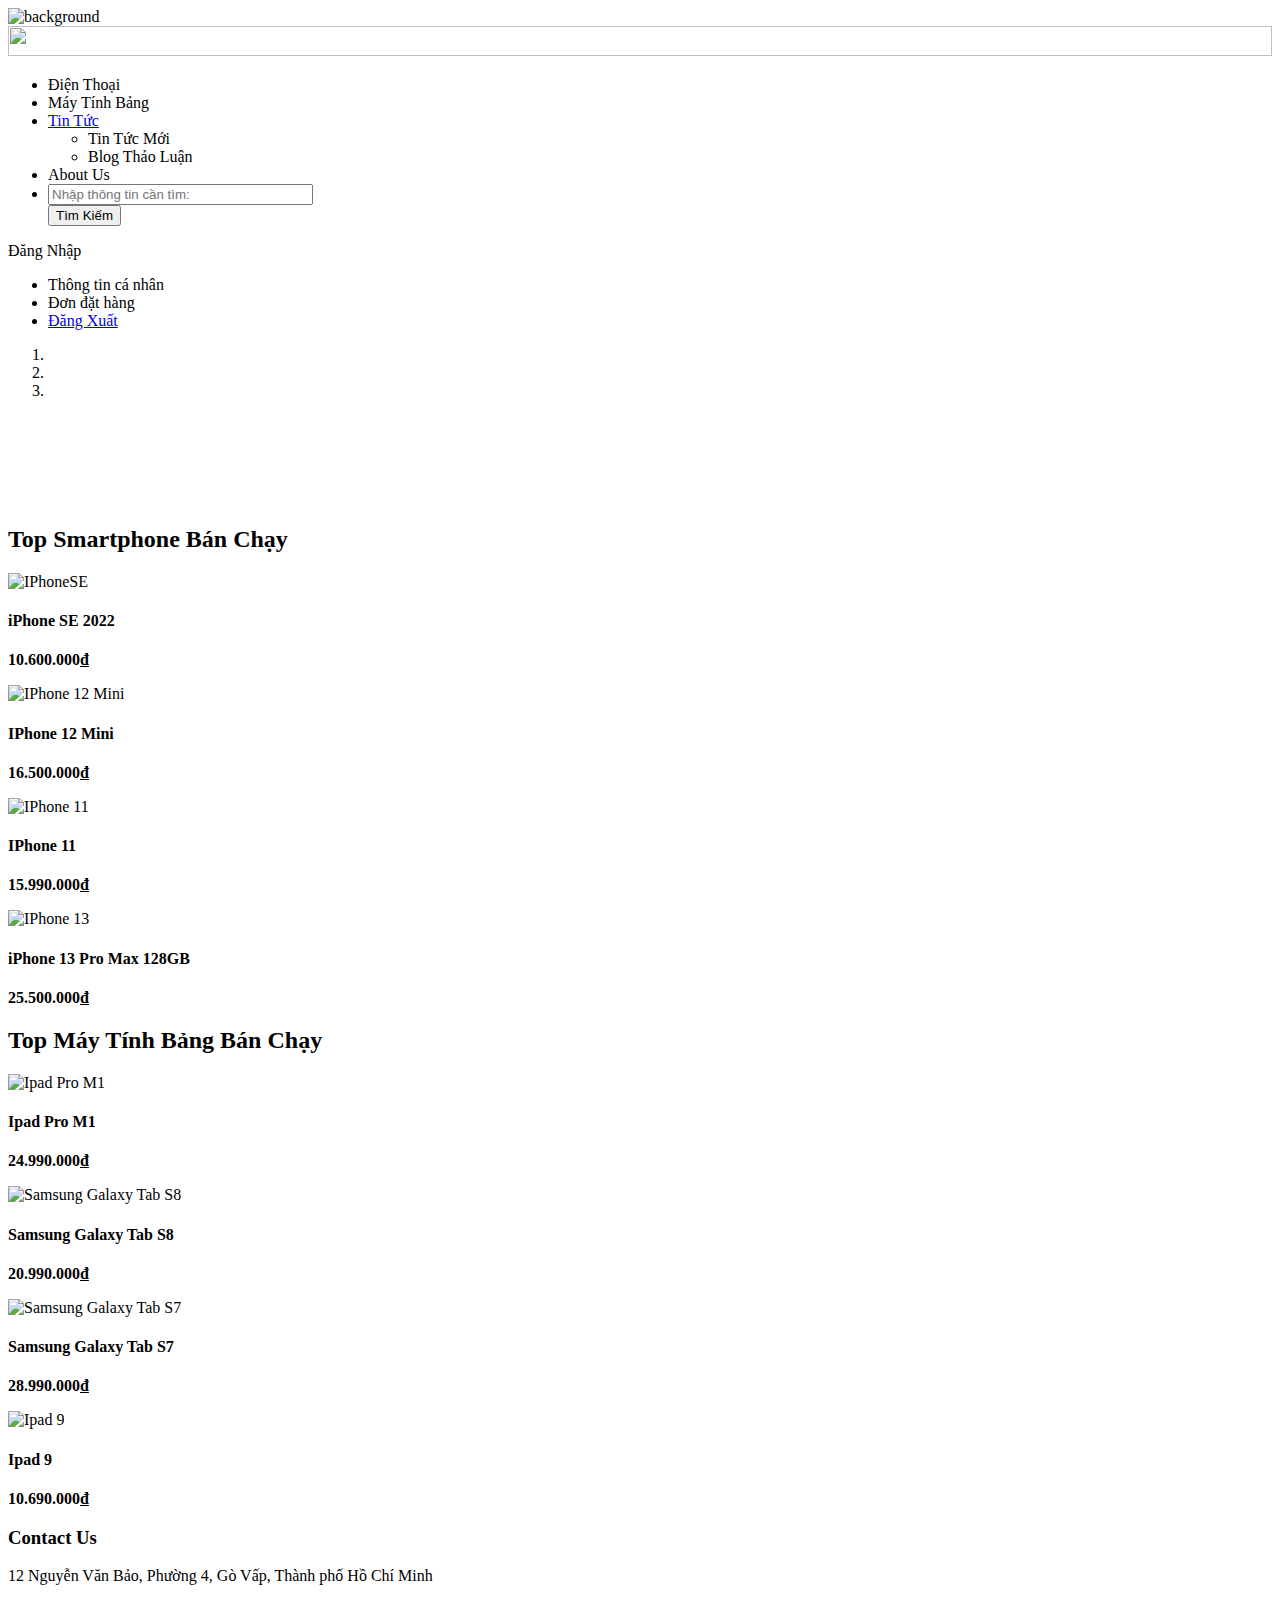
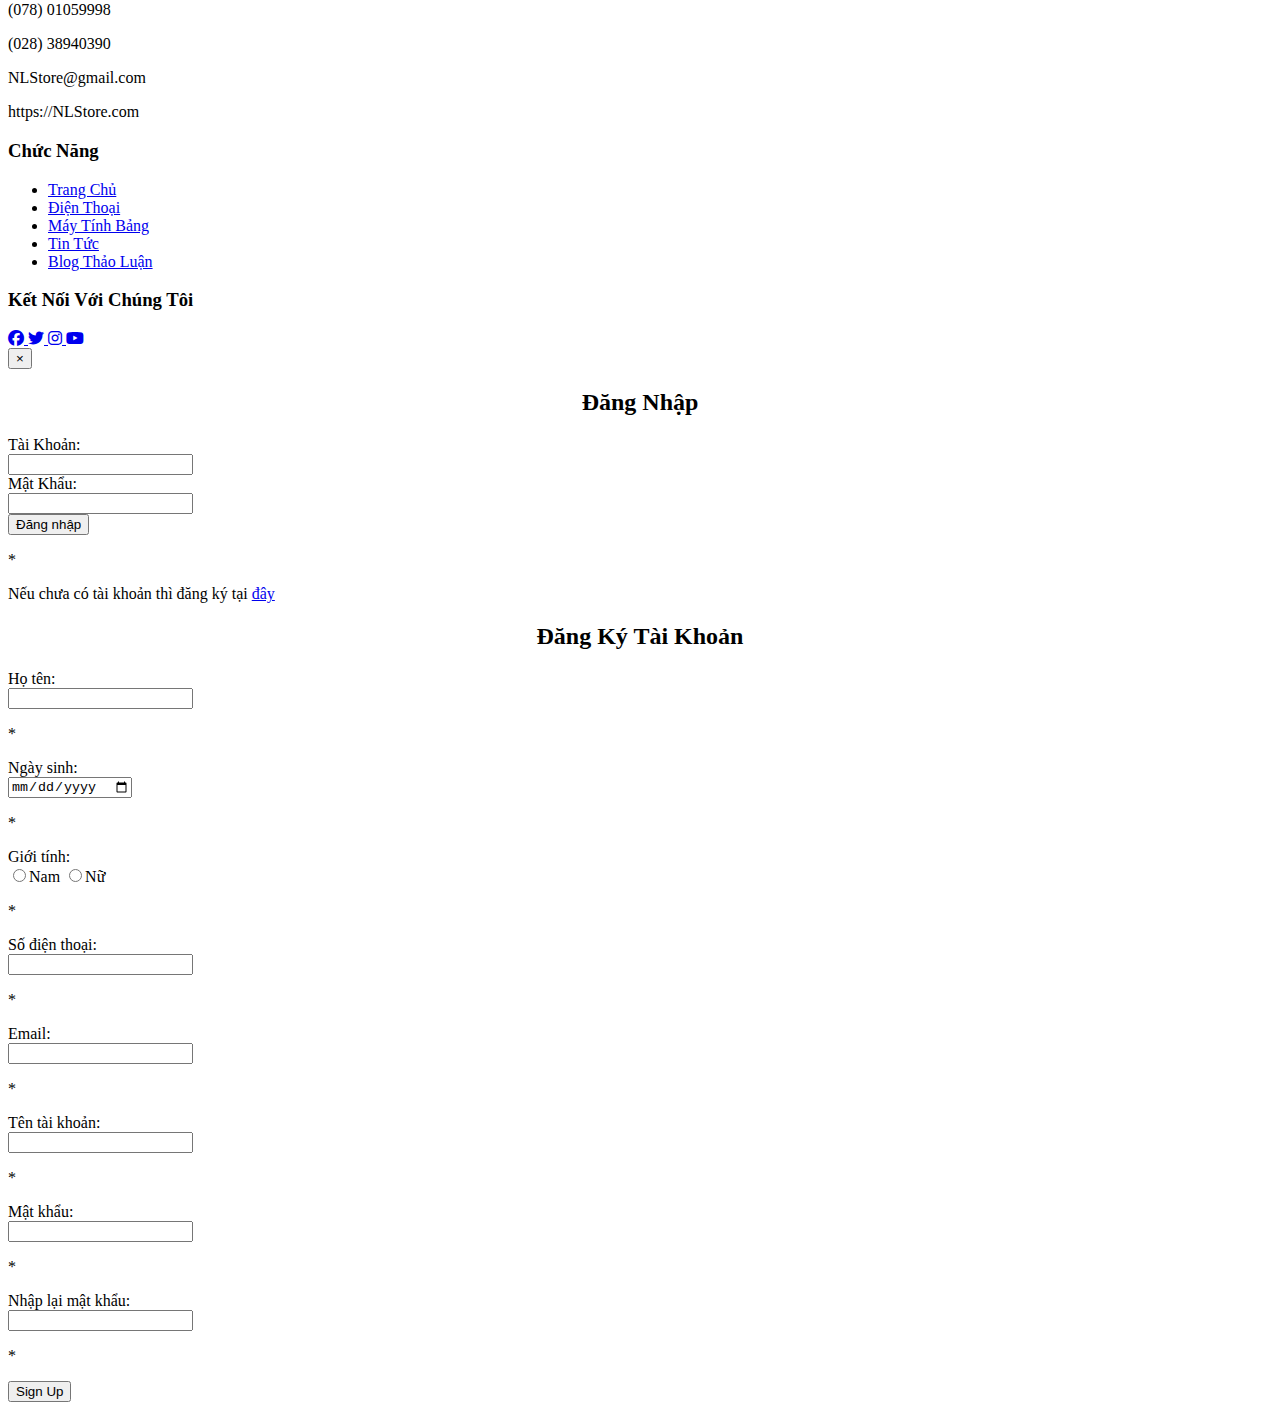
==== index.html @ e68b83c2 "Add files via upload" ====
<!DOCTYPE html>
<html lang="en">

<head>
    <meta charset="UTF-8">
    <meta http-equiv="X-UA-Compatible" content="IE=edge">
    <meta name="viewport" content="width=device-width, initial-scale=1.0">
    <title>Trang chủ</title>
    <link rel="shortcut icon" href="Image/logo_Favicon.ico" type="image/x-icon">

    <link rel="stylesheet" href="Frame/bootstrap-3.1.1-dist/css/bootstrap.css">
    <link rel="stylesheet" href="CSS/trangChu.css">
    <link rel="stylesheet" href="https://cdnjs.cloudflare.com/ajax/libs/font-awesome/6.1.1/css/all.min.css">

    <script src="Frame/js/jquery-3.6.0.min.js"></script>
    <script src="Frame/js/bootstrap.min.js"></script>

    <script src="JavaScript/generalScript.js"></script>
    <script src="JavaScript/changeTab/openPhoneTemplatePage.js"></script>
    <script src="JavaScript/changeTab/openSmartPhonePage.js"></script>
    <script src="JavaScript/changeTab/openTabletPage.js"></script>
    <script src="JavaScript/changeTab/openUserTemplatePage.js"></script>
    <script src="JavaScript/changeTab/openBlogPage.js"></script>
    <script src="JavaScript/changeTab/openNewsPage.js"></script>
    <script src="JavaScript/changeTab/openAboutUsPage.js"></script>
    <script src="JavaScript/transferUserData.js"></script>
</head>

<body>
    <!--MAIN-->
    <img src="Image/background.webp" alt="background">
    <div class="container-fluid">
        <nav class="navbar navbar-inverse">
            <div class="container-fluid">
                <div class="navbar-header">
                    <a class="navbar-brand" href="trangChuPage.html">
                        <img src="Image/logo.png" alt="" width="100%" height="30px">
                    </a>
                </div>
                <ul class="nav navbar-nav">
                    <li class="dropdown">
                        <a onclick="openSmartPhonePage(this)">Điện Thoại</a>
                    </li>
                    <li class="dropdown">
                        <a onclick="openTabletPage(this)">Máy Tính Bảng</a>
                    </li>
                    <li class="dropdown">
                        <a href="#" class="dropdown-toggle" data-toggle="dropdown">Tin Tức</a>
                        <ul class="dropdown-menu">
                            <li>
                                <a onclick="openBlogPage(this)" target="_blank">Tin Tức Mới</a>
                            </li>
                            <li>
                                <a onclick="openNewsPage(this)" target="_blank">Blog Thảo Luận</a>
                            </li>
                        </ul>
                    </li>
                    <li>
                        <a onclick="openAboutUsPage(this)">About Us</a>
                    </li>
                    <li>
                        <form class="navbar-form" action="">
                            <div class="form-group">
                                <input type="search" class="form-control" placeholder="Nhập thông tin cần tìm:" name="search" size="30">
                            </div>
                            <button type="button" class="btn btn-primary">Tìm Kiếm</button>
                        </form>
                    </li>

                </ul>
                <div class="navbar-form navbar-right">
                    <span>               
						<a id="btnSignIn"><span class="glyphicon glyphicon-log-in"></span> Đăng Nhập</a>
                    </span>
                    <div class="dropdown">
                        <a href="" id="btnUser" class="dropdown-toggle" data-toggle="dropdown">
                            <span id="userName" class="glyphicon glyphicon-user"></span>
                            <ul class="dropdown-menu">
                                <li>
                                    <a onclick="openUserTemplatePage(this)">Thông tin cá nhân</a>
                                </li>
                                <li>
                                    <a onclick="">Đơn đặt hàng</a>
                                </li>
                                <li>
                                    <a href="#" id="btnSignOut"><span class="glyphicon glyphicon-log-out"></span> Đăng Xuất</a>
                                </li>
                            </ul>
                        </a>
                    </div>
                </div>
            </div>
        </nav>

        <div class="container">
            <div class="row">
                <div class="col-md-8">
                    <div id="myCarousel" class="carousel slide" data-ride="carousel">
                        <!-- Indicators -->
                        <ol class="carousel-indicators">
                            <li data-target="#myCarousel" data-slide-to="0" class="active"></li>
                            <li data-target="#myCarousel" data-slide-to="1"></li>
                            <li data-target="#myCarousel" data-slide-to="2"></li>
                        </ol>
                        <!-- Wrapper for slides -->
                        <div class="carousel-inner">
                            <div class="item active">
                                <a onclick="openPhoneTemplatePage(this)">
                                    <img src="Image/jumbotron/800-200-800x200-122.png" alt="">
                                </a>
                            </div>

                            <div class="item">
                                <a onclick="openPhoneTemplatePage(this)">
                                    <img src="Image/jumbotron/13xanh-800-200-800x200-1.png" alt="">
                                </a>
                            </div>

                            <div class="item">
                                <a onclick="openPhoneTemplatePage(this)">
                                    <img src="Image/jumbotron/A73-800-200-800x200.png" alt="">
                                </a>
                            </div>
                        </div>
                        <!-- Left and right controls -->
                        <a class="left carousel-control" href="#myCarousel" data-slide="prev">
                            <span class="glyphicon glyphicon-chevron-left"></span>
                            <span class="sr-only">Previous</span>
                        </a>
                        <a class="right carousel-control" href="#myCarousel" data-slide="next">
                            <span class="glyphicon glyphicon-chevron-right"></span>
                            <span class="sr-only">Next</span>
                        </a>
                    </div>
                </div>
                <div class="col-md-2"> <img src="Image/jumbotron/1.jpg" alt="" width="100%">
                </div>
                <div class="col-md-2">
                    <img src="Image/jumbotron/2.jpg" alt="" width="100%">
                </div>
            </div>
            <div class="row">
                <h2>Top Smartphone Bán Chạy</h2>
                <div class="col-md-3">
                    <a onclick="openPhoneTemplatePage(this)">
                        <img src="Image/iphoneSE/bìa.jpg" alt="IPhoneSE" style="width: 100%; height: 80%;">
                        <h4>iPhone SE 2022</h4>
                    </a>
                    <p>
                        <strong>10.600.000<u>đ</u></strong>
                    </p>
                </div>
                <div class="col-md-3">
                    <a onclick="openPhoneTemplatePage(this)">
                        <img src="Image/IPhone12Mini/bìa.jpg" alt="IPhone 12 Mini" style="width: 100%; height: 80%;">
                        <h4>IPhone 12 Mini</h4>
                    </a>
                    <p>
                        <strong>16.500.000<u>đ</u></strong>
                    </p>
                </div>
                <div class="col-md-3">
                    <a onclick="openPhoneTemplatePage(this)">
                        <img src="Image/iphone11/bia.jpg" alt="IPhone 11" style="width: 100%; height: 80%;">
                        <h4>IPhone 11</h4>
                    </a>
                    <p>
                        <strong>15.990.000<u>đ</u></strong>
                    </p>
                </div>
                <div class="col-md-3">
                    <a onclick="openPhoneTemplatePage(this)">
                        <img src="Image/IPhone13/bìa.jpg" alt="IPhone 13" style="width: 100%; height: 80%;">
                        <h4>iPhone 13 Pro Max 128GB</h4>
                    </a>
                    <p>
                        <strong>25.500.000<u>đ</u></strong>
                    </p>
                </div>

            </div>
            <div class="row">
                <h2>Top Máy Tính Bảng Bán Chạy</h2>
                <div class="col-md-3">
                    <a onclick="openPhoneTemplatePage(this)">
                        <img src="Image/iPad_Pro_M1/bia.jpg" alt="Ipad Pro M1" style="width: 100%; height: 80%;">
                        <h4>Ipad Pro M1</h4>
                    </a>
                    <p>
                        <strong>24.990.000<u>đ</u></strong>
                    </p>
                </div>
                <div class="col-md-3">
                    <a onclick="openPhoneTemplatePage(this)">
                        <img src="Image/samsung_galaxy_tab8/bia.jpg" alt="Samsung Galaxy Tab S8" style="width: 100%; height: 80%;">
                        <h4>Samsung Galaxy Tab S8</h4>
                    </a>
                    <p>
                        <strong>20.990.000<u>đ</u></strong>
                    </p>
                </div>
                <div class="col-md-3">
                    <a onclick="openPhoneTemplatePage(this)">
                        <img src="Image/samsung_galaxy_tab_s7/bia.jpg" alt="Samsung Galaxy Tab S7" style="width: 100%; height: 80%;">
                        <h4>Samsung Galaxy Tab S7</h4>
                    </a>
                    <p>
                        <strong>28.990.000<u>đ</u></strong>
                    </p>
                </div>
                <div class="col-md-3">
                    <a onclick="openPhoneTemplatePage(this)">
                        <img src="Image/Ipad_9/bia.jpg" alt="Ipad 9" style="width: 100%; height: 80%;">
                        <h4>Ipad 9</h4>
                    </a>
                    <p>
                        <strong>10.690.000<u>đ</u></strong>
                    </p>
                </div>
            </div>
        </div>

        <footer class="container-fluid footer">
            <div class="col-md-6">
                <h3>Contact Us</h3>
                <p>
                    <span class="glyphicon glyphicon-map-marker"></span>
                    <span>12 Nguyễn Văn Bảo, Phường 4, Gò Vấp, Thành phố Hồ Chí Minh</span>
                </p>
                <p>
                    <span class="glyphicon glyphicon-phone-alt"></span>
                    <span>(078) 01059998</span>
                </p>
                <p>
                    <span class="glyphicon glyphicon-earphone"></span>
                    <span>(028) 38940390</span>
                </p>
                <p>
                    <span class=" glyphicon glyphicon-envelope"></span>
                    <span>NLStore@gmail.com</span>
                </p>
                <p>
                    <span class=" glyphicon glyphicon-globe"></span>
                    <span>https://NLStore.com</span>
                </p>
            </div>
            <div class="col-md-3">
                <h3>Chức Năng</h3>
                <ul>
                    <li>
                        <a href="HTML/trangChuPage.html">Trang Chủ</a>
                    </li>
                    <li>
                        <a href="HTML/smartPhonePage.html">Điện Thoại</a>
                    </li>
                    <li>
                        <a href="HTML/tabletPage.html">Máy Tính Bảng</a>
                    </li>
                    <li>
                        <a href="HTML/newsPage.html">Tin Tức</a>
                    </li>
                    <li>
                        <a href="HTML/blogPage.html">Blog Thảo Luận</a>
                    </li>
                </ul>
            </div>
            <div class="col-md-3">
                <h3>Kết Nối Với Chúng Tôi</h3>
                <a href="https://www.facebook.com/">
                    <i class='fab fa-facebook'></i>
                </a>
                <a href="https://twitter.com/">
                    <i class="fab fa-twitter"></i>
                </a>
                <a href="https://www.instagram.com/">
                    <i class="fab fa-instagram"></i>
                </a>
                <a href="https://www.youtube.com/">
                    <i class="fab fa-youtube"></i>
                </a>

            </div>
        </footer>
    </div>

    <!--MODAL-->
    <div class="modal fade" role="dialog" id="modalSignIn">
        <div class="modal-dialog">
            <div class="modal-content">
                <div class="modal-header">
                    <button type="button" class="close" data-dismiss="modal">&times;</button>
                    <h2 class="modal-title" style="text-align: center;">Đăng Nhập</h2>
                </div>
                <div class="modal-body">

                    <div class="row">
                        <label for="signInUserName" class="control-label col-xs-3">Tài Khoản:</label>
                        <div class="col-xs-9">
                            <input type="text" name="signInUserName" id="signInUserName" class="form-control" value="">
                        </div>
                    </div>

                    <div class="row">
                        <label for="signInPassword" class="control-label col-xs-3">Mật Khẩu:</label>
                        <div class="col-xs-9">
                            <input type="password" name="signInPassword" id="signInPassword" class="form-control" value="">
                        </div>
                    </div>

                    <div class="row">
                        <div class="col-xs-3">
                            <button id="btnModalSignIn">Đăng nhập</button>
                        </div>
                        <div class="col-xs-9">
                            <p id="resultSignIn">*</p>
                        </div>
                    </div>
                    <div class="row">
                        <div class="col-xs-12">
                            <p>Nếu chưa có tài khoản thì đăng ký tại
                                <a href="#" id="btnSignUp">đây</a>
                            </p>
                        </div>

                    </div>
                </div>
            </div>
        </div>
    </div>

    <div class="modal fade" role="dialog" id="modalSignUp">
        <div class="modal-dialog">
            <div class="modal-content">
                <div class="modal-header">
                    <h2 style="text-align: center;">Đăng Ký Tài Khoản</h2>
                </div>
                <div class="modal-body">
                    <div class="row">
                        <label for="name" class="control-label col-xs-3">Họ tên:</label>
                        <div class="col-xs-6">
                            <input type="text" name="name" id="name" class="form-control" required>
                        </div>
                        <div class="col-xs-3">
                            <p id="resultName">*</p>
                        </div>
                    </div>

                    <div class="row">
                        <label for="birthday" class="control-label col-xs-3">Ngày sinh:</label>
                        <div class="col-xs-6">
                            <input type="date" name="birthday" id="birthday" class="form-control" required>
                        </div>
                        <div class="col-xs-3">
                            <p id="resultBirthday">*</p>
                        </div>
                    </div>
                    <div class="row ">
                        <label for="gender" class="control-label col-xs-3 ">Giới tính:</label>
                        <div class="col-xs-6 ">
                            <input type="radio" name="gender" id="gender" required><span>Nam</span>
                            <input type="radio" name="gender" id="gender" required><span>Nữ</span>
                        </div>
                        <div class="col-xs-3 ">
                            <p id="resultBirthday ">*</p>
                        </div>
                    </div>
                    <div class="row">
                        <label for="phoneNumber" class="control-label col-xs-3">Số điện thoại:</label>
                        <div class="col-xs-6">
                            <input type="tel" name="phoneNumber" id="phoneNumber" class="form-control" required>
                        </div>
                        <div class="col-xs-3">
                            <p id="resultPhoneNumber">*</p>
                        </div>
                    </div>

                    <div class="row">
                        <label for="email" class="control-label col-xs-3">Email:</label>
                        <div class="col-xs-6">
                            <input type="email" name="email" id="email" class="form-control" required>
                        </div>
                        <div class="col-xs-3">
                            <p id="resultEmail">*</p>
                        </div>
                    </div>

                    <div class="row">
                        <label for="accountName" class="control-label col-xs-3">Tên tài khoản:</label>
                        <div class="col-xs-6">
                            <input type="text" name="accountName" id="accountName" class="form-control" required>
                        </div>
                        <div class="col-xs-3">
                            <p id="resultAccountName">*</p>
                        </div>
                    </div>

                    <div class="row">
                        <label for="password" class="control-label col-xs-3">Mật khẩu:</label>
                        <div class="col-xs-6">
                            <input type="password" name="password" id="password" class="form-control" required>
                        </div>
                        <div class="col-xs-3">
                            <p id="resultPassword">*</p>
                        </div>
                    </div>

                    <div class="row">
                        <label for="checkPassword" class="control-label col-xs-3">Nhập lại mật khẩu:</label>
                        <div class="col-xs-6">
                            <input type="password" name="checkPassword" id="checkPassword" class="form-control" required>
                        </div>
                        <div class="col-xs-3">
                            <p id="resultCheckPassword">*</p>
                        </div>
                    </div>
                    <div class="modal-footer">
                        <div class="row">
                            <div class="col-xs-3">
                                <button id="btnModalSignUp">Sign Up</button>
                            </div>
                            <div class="col-xs-9">
                                <p id="resultSignUp"></p>
                            </div>

                        </div>
                    </div>
                </div>
            </div>
        </div>
    </div>
</body>

</html>
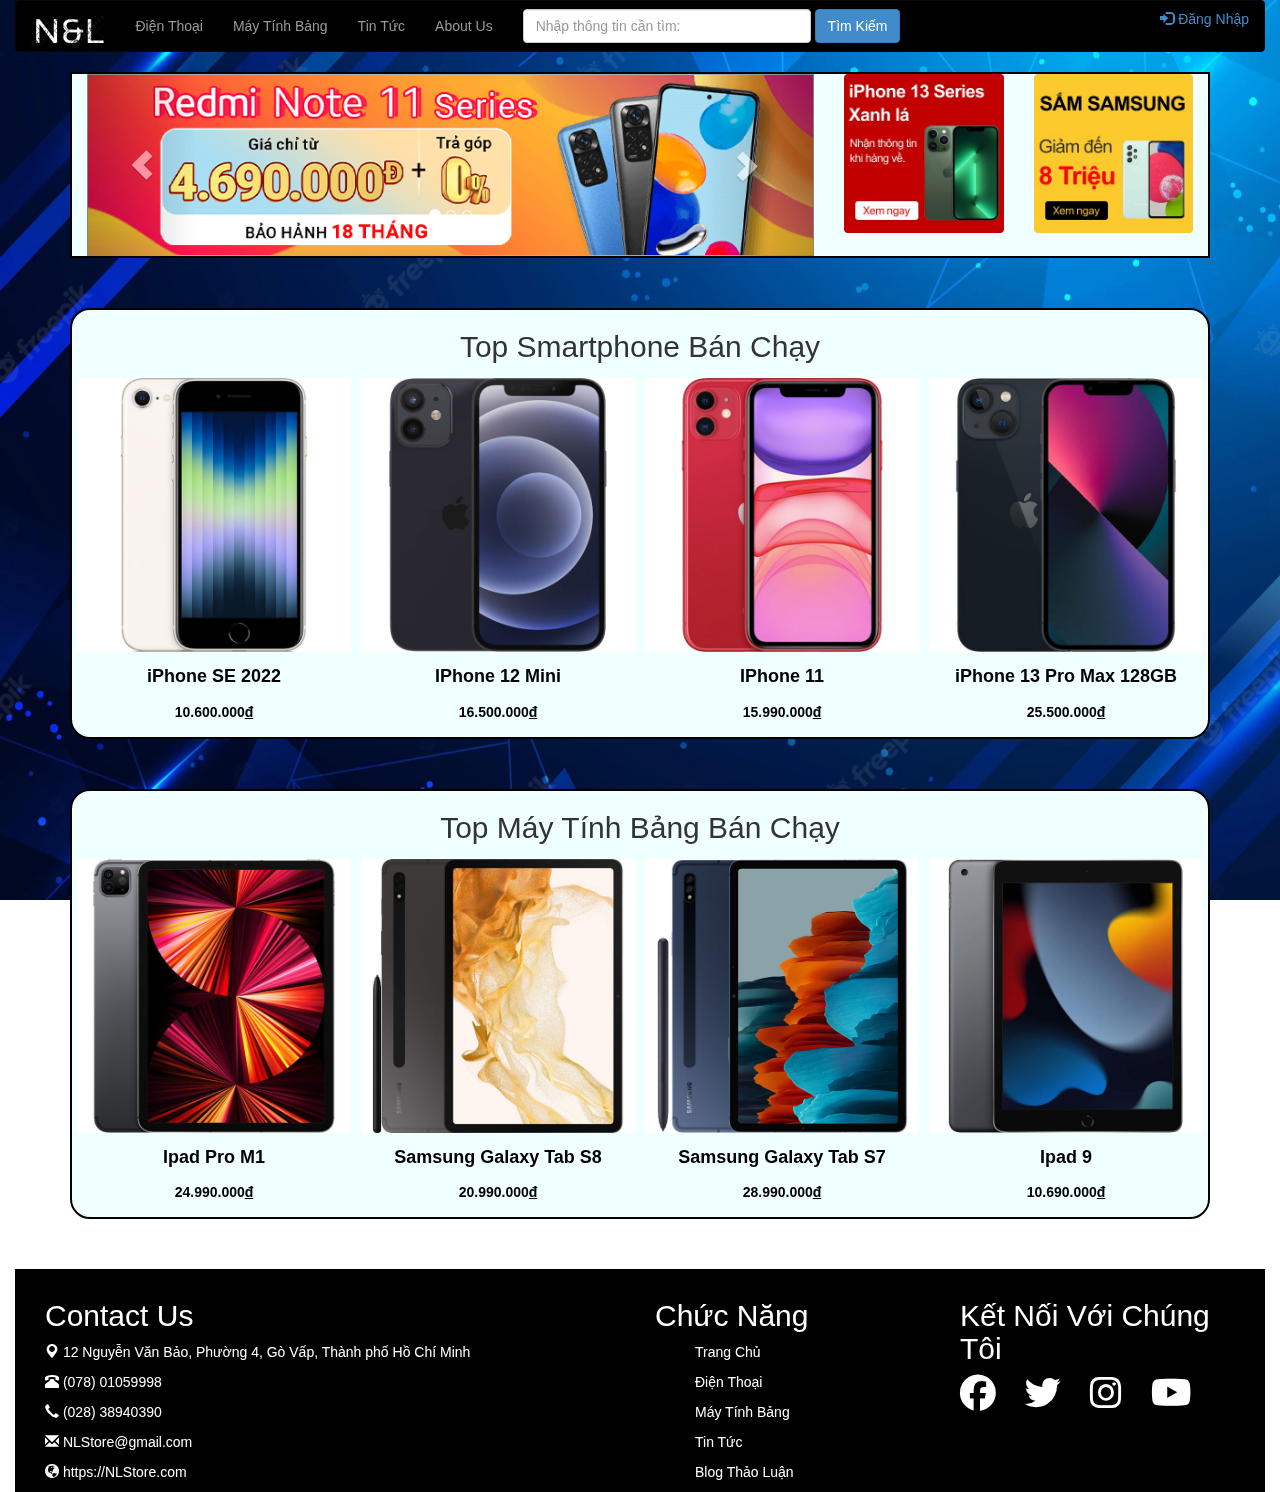
==== commit 2f08a60c: "Update index.html" ====
--- a/index.html
+++ b/index.html
@@ -1,6 +1,5 @@
 <!DOCTYPE html>
 <html lang="en">
-
 <head>
     <meta charset="UTF-8">
     <meta http-equiv="X-UA-Compatible" content="IE=edge">
@@ -150,6 +149,7 @@
                         <strong>10.600.000<u>đ</u></strong>
                     </p>
                 </div>
+		    
                 <div class="col-md-3">
                     <a onclick="openPhoneTemplatePage(this)">
                         <img src="Image/IPhone12Mini/bìa.jpg" alt="IPhone 12 Mini" style="width: 100%; height: 80%;">
@@ -430,4 +430,4 @@
     </div>
 </body>
 
-</html>+</html>
--- a/CSS/trangChu.css
+++ b/CSS/trangChu.css
@@ -0,0 +1,117 @@
+body>img {
+    width: 100%;
+    height: 100%;
+    z-index: -1;
+    position: fixed;
+}
+
+body>.container-fluid>.navbar.navbar-default>.container-fluid>.navbar-form.navbar-right>span>a {
+    font-size: 18px;
+}
+
+body>.container-fluid>.container>.row>.col-md-4>.content>a>img {
+    margin-bottom: 10px;
+}
+
+#btnSignOut,
+#btnUser {
+    display: none;
+}
+
+.container-fluid .navbar.navbar-inverse {
+    background-color: black;
+}
+
+.container .row .col-md-4 .content {
+    height: fit-content;
+    text-align: center;
+    margin-top: 20px;
+}
+
+.container .row .col-md-4 .content img {
+    width: 80%;
+    height: 300px;
+    margin: 5px;
+}
+
+.container .row h4 {
+    text-align: center;
+    padding: 5px;
+    font-weight: bolder;
+}
+
+.container .row .col-md-3 {
+    text-align: center;
+    padding: 5px;
+}
+
+.container .row {
+    background-color: azure;
+    width: 100%;
+    border-radius: 20px;
+    border: 2px solid black;
+    margin: auto;
+    text-align: center;
+    margin-top: 50px;
+}
+
+.container .row:nth-child(1) {
+    border-radius: 0px;
+    margin-top: 0px;
+}
+
+.container .row .col-md-3 h4,
+.container .row .col-md-3 p {
+    color: black;
+}
+
+.container .row .col-md-3 a:hover h4,
+.container .row .col-md-3 a:hover {
+    color: blue;
+    text-decoration: none;
+}
+
+.container-fluid {
+    position: relative;
+}
+
+footer {
+    margin-top: 50px;
+    color: white;
+    background-color: black;
+    position: absolute;
+    bottom: 0;
+    padding: 10px 0px 0px 0px;
+}
+
+footer .col-md-3 ul li {
+    list-style: none;
+    margin-bottom: 10px;
+    font-size: 16x;
+}
+
+footer .col-md-3 ul li a {
+    color: white;
+}
+
+footer .col-md-3 ul li a:hover {
+    text-decoration: none;
+    color: red
+}
+
+footer h3 {
+    font-size: 30px;
+    text-align: left;
+}
+
+footer .col-md-3 i {
+    font-size: 36px;
+    margin-right: 25px;
+    color: white;
+}
+
+footer .col-md-3 i:hover {
+    font-size: 36px;
+    margin-right: 25px;
+    color: rgb(124, 124, 255);
+}